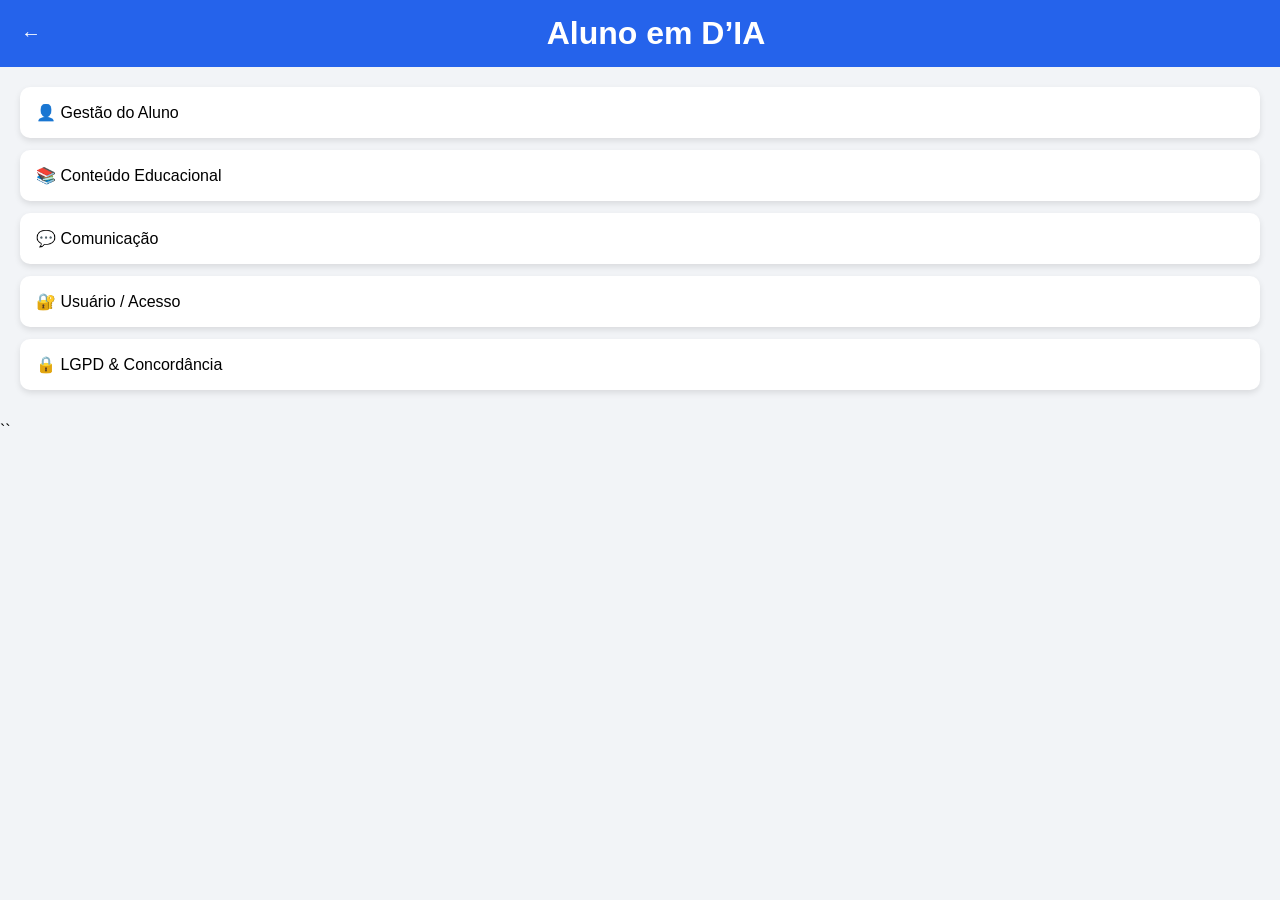
==== index.html @ f1a64823 "Add files via upload" ====
<!DOCTYPE html>
<html lang="pt-br">
<head>
<meta charset="UTF-8">
<meta name="viewport" content="width=device-width, initial-scale=1.0">
<title>Aluno em D'IA</title>

<style>
body {
    margin: 0;
    font-family: Arial;
    background: #f2f4f7;
}

/* Cabeçalho */
header {
    background: #2563eb;
    color: white;
    padding: 15px;
    display: flex;
    align-items: center;
}

/* Título */
header h1 {
    flex: 1;
    text-align: center;
    margin: 0;
}

/* Botão voltar */
.back {
    background: none;
    border: none;
    color: white;
    font-size: 20px;
    cursor: pointer;
}

/* Conteúdo */
main {
    padding: 20px;
}

/* Cards */
.card {
    background: white;
    padding: 16px;
    margin-bottom: 12px;
    border-radius: 10px;
    box-shadow: 0 3px 6px rgba(0,0,0,0.1);
    cursor: pointer;
}

/* Tela escondida */
.tela {
    display: none;
}

.ativa {
    display: block;
}
</style>

</head>

<body>

<!-- HEADER -->
<header>
    <button class="back" onclick="voltar()">←</button>
    <h1 id="titulo">Aluno em D’IA</h1>
</header>

<!-- CONTEÚDO -->
<main>

    <!-- MENU -->
    <div id="menu" class="tela ativa">

        <div class="card" onclick="abrir('aluno')">👤 Gestão do Aluno</div>
        <div class="card" onclick="abrir('conteudo')">📚 Conteúdo Educacional</div>
        <div class="card" onclick="abrir('comunicacao')">💬 Comunicação</div>
        <div class="card" onclick="abrir('usuario')">🔐 Usuário / Acesso</div>
        <div class="card" onclick="abrir('lgpd')">🔒 LGPD & Concordância</div>

    </div>

    <!-- TELAS -->

    <div id="aluno" class="tela">
        <div class="card">📌 Cadastro de alunos</div>
        <div class="card">👤 Perfil do aluno</div>
        <div class="card">📊 Desempenho</div>
        <div class="card">📈 Histórico</div>
    </div>

    <div id="conteudo" class="tela">
        <div class="card">📖 Trilhas</div>
        <div class="card">🎥 Videoaulas</div>
        <div class="card">📝 Exercícios</div>
    </div>

    <div id="comunicacao" class="tela">
        <div class="card">💬 Chat aluno-professor</div>
        <div class="card">🔔 Notificações</div>
        <div class="card">📢 Avisos</div>
    </div>

    <div id="usuario" class="tela">
        <div class="card">🔑 Login</div>
        <div class="card">👤 Perfil</div>
        <div class="card">⚙️ Configurações</div>
    </div>

    <div id="lgpd" class="tela">
        <div class="card">✅ Consentimento</div>
        <div class="card">📄 Termos</div>
        <div class="card">🔐 Privacidade</div>
        <div class="card">🗑 Exclusão de dados</div>
    </div>

</main>

<script>

// Abrir telas
function abrir(tela) {

    // esconde tudo
    document.querySelectorAll('.tela').forEach(el => {
        el.classList.remove('ativa');
    });

    // mostra selecionada
    document.getElementById(tela).classList.add('ativa');

    // muda título
    let titulos = {
        aluno: "Gestão do Aluno",
        conteudo: "Conteúdo Educacional",
        comunicacao: "Comunicação",
        usuario: "Usuário / Acesso",
        lgpd: "LGPD & Concordância"
    };

    document.getElementById("titulo").innerText = titulos[tela];
}

// voltar para menu
function voltar(){

    document.querySelectorAll('.tela').forEach(el => {
        el.classList.remove('ativa');
    });

    document.getElementById("menu").classList.add('ativa');
    document.getElementById("titulo").innerText = "Aluno em D’IA";
}

</script>

</body>
</html>
``
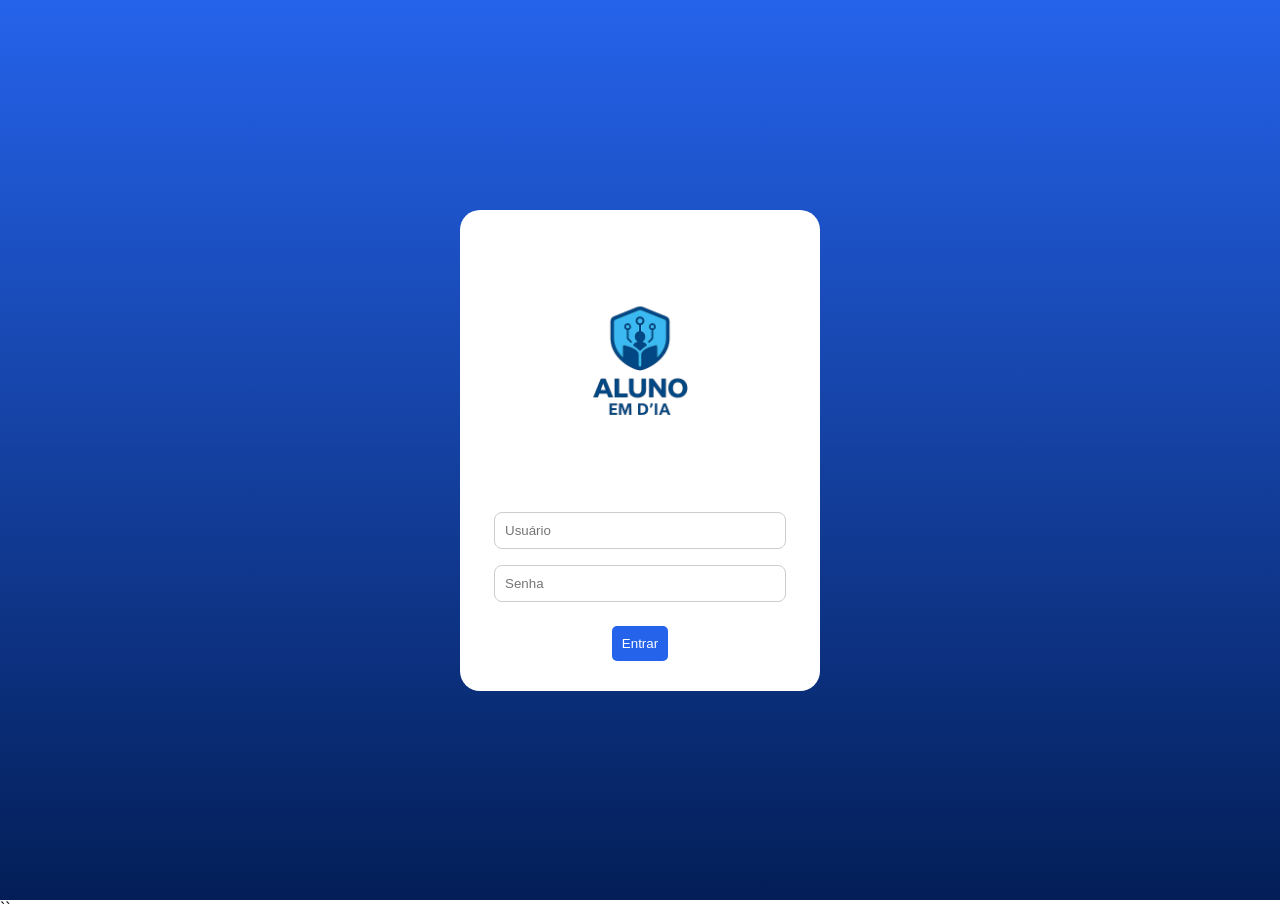
==== commit a000ae04: "Add files via upload" ====
--- a/index.html
+++ b/index.html
@@ -1,164 +1,27 @@
 <!DOCTYPE html>
-<html lang="pt-br">
+<html>
 <head>
-<meta charset="UTF-8">
-<meta name="viewport" content="width=device-width, initial-scale=1.0">
-<title>Aluno em D'IA</title>
-
-<style>
-body {
-    margin: 0;
-    font-family: Arial;
-    background: #f2f4f7;
-}
-
-/* Cabeçalho */
-header {
-    background: #2563eb;
-    color: white;
-    padding: 15px;
-    display: flex;
-    align-items: center;
-}
-
-/* Título */
-header h1 {
-    flex: 1;
-    text-align: center;
-    margin: 0;
-}
-
-/* Botão voltar */
-.back {
-    background: none;
-    border: none;
-    color: white;
-    font-size: 20px;
-    cursor: pointer;
-}
-
-/* Conteúdo */
-main {
-    padding: 20px;
-}
-
-/* Cards */
-.card {
-    background: white;
-    padding: 16px;
-    margin-bottom: 12px;
-    border-radius: 10px;
-    box-shadow: 0 3px 6px rgba(0,0,0,0.1);
-    cursor: pointer;
-}
-
-/* Tela escondida */
-.tela {
-    display: none;
-}
-
-.ativa {
-    display: block;
-}
-</style>
-
+<link rel="stylesheet" href="style.css">
+<script src="app.js"></script>
 </head>
 
 <body>
 
-<!-- HEADER -->
-<header>
-    <button class="back" onclick="voltar()">←</button>
-    <h1 id="titulo">Aluno em D’IA</h1>
-</header>
+<div class="bg">
+<div class="login-box">
 
-<!-- CONTEÚDO -->
-<main>
+<div style="background:white;padding:5px;border-radius:5px;display:inline-block;">
+  <img src="logo.jpg" style="width:250px;">
+</div>
+<input id="usuario" placeholder="Usuário">
+<input id="senha" type="password" placeholder="Senha">
 
-    <!-- MENU -->
-    <div id="menu" class="tela ativa">
+<p id="erro" class="error"></p>
 
-        <div class="card" onclick="abrir('aluno')">👤 Gestão do Aluno</div>
-        <div class="card" onclick="abrir('conteudo')">📚 Conteúdo Educacional</div>
-        <div class="card" onclick="abrir('comunicacao')">💬 Comunicação</div>
-        <div class="card" onclick="abrir('usuario')">🔐 Usuário / Acesso</div>
-        <div class="card" onclick="abrir('lgpd')">🔒 LGPD & Concordância</div>
+<button onclick="login()">Entrar</button>
 
-    </div>
-
-    <!-- TELAS -->
-
-    <div id="aluno" class="tela">
-        <div class="card">📌 Cadastro de alunos</div>
-        <div class="card">👤 Perfil do aluno</div>
-        <div class="card">📊 Desempenho</div>
-        <div class="card">📈 Histórico</div>
-    </div>
-
-    <div id="conteudo" class="tela">
-        <div class="card">📖 Trilhas</div>
-        <div class="card">🎥 Videoaulas</div>
-        <div class="card">📝 Exercícios</div>
-    </div>
-
-    <div id="comunicacao" class="tela">
-        <div class="card">💬 Chat aluno-professor</div>
-        <div class="card">🔔 Notificações</div>
-        <div class="card">📢 Avisos</div>
-    </div>
-
-    <div id="usuario" class="tela">
-        <div class="card">🔑 Login</div>
-        <div class="card">👤 Perfil</div>
-        <div class="card">⚙️ Configurações</div>
-    </div>
-
-    <div id="lgpd" class="tela">
-        <div class="card">✅ Consentimento</div>
-        <div class="card">📄 Termos</div>
-        <div class="card">🔐 Privacidade</div>
-        <div class="card">🗑 Exclusão de dados</div>
-    </div>
-
-</main>
-
-<script>
-
-// Abrir telas
-function abrir(tela) {
-
-    // esconde tudo
-    document.querySelectorAll('.tela').forEach(el => {
-        el.classList.remove('ativa');
-    });
-
-    // mostra selecionada
-    document.getElementById(tela).classList.add('ativa');
-
-    // muda título
-    let titulos = {
-        aluno: "Gestão do Aluno",
-        conteudo: "Conteúdo Educacional",
-        comunicacao: "Comunicação",
-        usuario: "Usuário / Acesso",
-        lgpd: "LGPD & Concordância"
-    };
-
-    document.getElementById("titulo").innerText = titulos[tela];
-}
-
-// voltar para menu
-function voltar(){
-
-    document.querySelectorAll('.tela').forEach(el => {
-        el.classList.remove('ativa');
-    });
-
-    document.getElementById("menu").classList.add('ativa');
-    document.getElementById("titulo").innerText = "Aluno em D’IA";
-}
-
-</script>
+</div>
+</div>
 
 </body>
 </html>
--- a/style.css
+++ b/style.css
@@ -0,0 +1,116 @@
+body { margin:0; font-family:Arial; }
+
+/* LOGIN */
+.bg {
+    height:100vh;
+    display:flex;
+    justify-content:center;
+    align-items:center;
+    background:linear-gradient(180deg,#2563EB,#031e57);
+}
+
+.login-box {
+    background:white;
+    padding:30px;
+    border-radius:20px;
+    width:300px;
+    text-align:center;
+}
+
+input {
+    width:90%;
+    padding:10px;
+    margin:8px 0;
+    border-radius:8px;
+    border:1px solid #ccc;
+}
+
+button {
+    padding:10px;
+    background:#2563EB;
+    color:white;
+    border:none;
+    border-radius:5px;
+}
+
+.error { color:red; }
+
+/* HEADER */
+header {
+    background:#2f5fd0;
+    color:white;
+    display:grid;
+    grid-template-columns:60px 1fr 80px;
+    padding:10px;
+    align-items:center;
+}
+
+header h1 { text-align:center; font-size:20px; }
+
+main { padding:15px; }
+
+.card {
+    background:#ddd;
+    padding:12px;
+    margin-bottom:10px;
+    border-radius:10px;
+    cursor:pointer;
+}
+
+.areaAluno {
+  display: none;
+  margin-top: 10px;
+}
+
+/* DESEMPENHO */
+.resumo { text-align:center; }
+
+.barra-geral {
+    background:#ddd;
+    height:10px;
+    border-radius:20px;
+    width:70%;
+    margin:5px auto;
+}
+
+.barra {
+    background:#eee;
+    height:8px;
+    border-radius:20px;
+}
+
+.fill {
+    height:8px;
+    border-radius:20px;
+}
+
+.topo {
+  display: flex;
+  align-items: center;
+  justify-content: space-between;
+  background: #2f5cc8;
+  padding: 10px 20px;
+}
+
+.titulo-header {
+  display: flex;
+  align-items: center;
+  gap: 10px;
+  color: white;
+  font-weight: bold;
+  font-size: 18px;
+}
+
+.logo-header {
+  width: 50px; /* ajuste ideal */
+  height: auto;
+}
+
+.btn-header {
+  background: #3d6ae0;
+  border: none;
+  color: white;
+  padding: 15px 20px;
+  border-radius: 12px;
+  cursor: pointer;
+}
